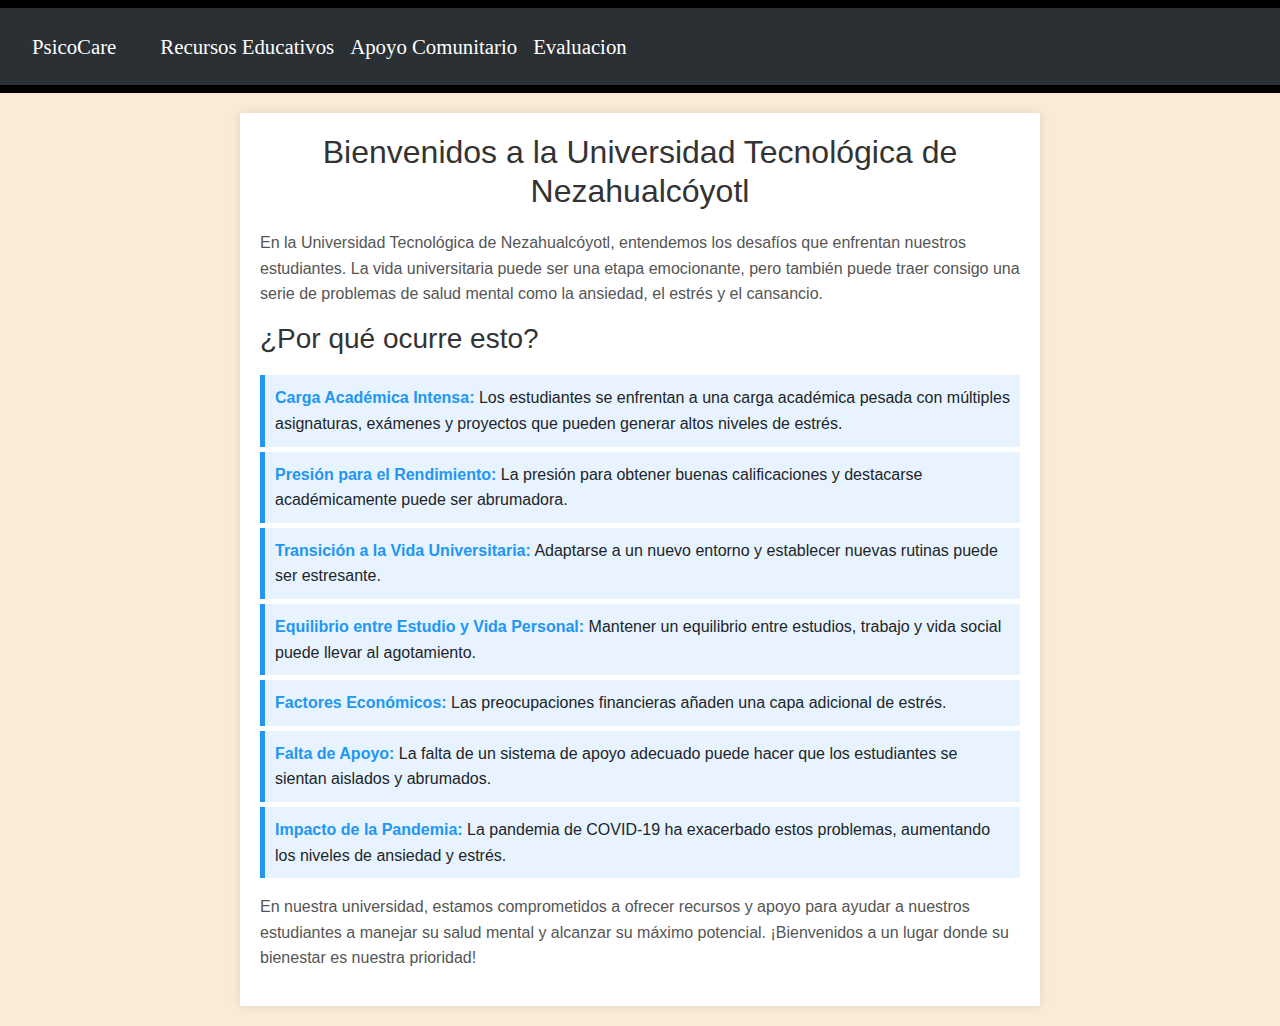
==== index.html @ 3717c8da "Add files via upload" ====
<!DOCTYPE html>
<html lang="en">
<head>
    <meta charset="UTF-8">
    <meta name="viewport" content="width=device-width, initial-scale=1.0">
    <title>PsicoCare</title>
    <link rel="stylesheet" href="css/bootstrap.min.css">
    <link rel="stylesheet" href="css/estilos.css">
</head>
<body>
    <div>
        <div class="navbar">
            <nav class="navbar navbar-expand-lg bg-body-tertiary" data-bs-theme="dark">
                <div class="container-fluid">
                  <a class="navbar-brand" href="index.html">PsicoCare</a>
                  <button class="navbar-toggler" type="button" data-bs-toggle="collapse" data-bs-target="#navbarNavAltMarkup" aria-controls="navbarNavAltMarkup" aria-expanded="false" aria-label="Toggle navigation">
                    <span class="navbar-toggler-icon"></span>
                  </button>
                  <div class="collapse navbar-collapse" id="navbarNavAltMarkup">
                    <div class="navbar-nav">
                      <a class="nav-link" href="recursos.html">Recursos Educativos</a>
                      <a class="nav-link" href="apoyo.html">Apoyo Comunitario</a>
                      <a class="nav-link" href="evaluacion.html">Evaluacion</a>
                    </div>
                  </div>
                </div>
              </nav>
        </div>
    </div>
    <div>
        <div class="container">
            <h2>Bienvenidos a la Universidad Tecnológica de Nezahualcóyotl</h2>
            <p>En la Universidad Tecnológica de Nezahualcóyotl, entendemos los desafíos que enfrentan nuestros estudiantes. La vida universitaria puede ser una etapa emocionante, pero también puede traer consigo una serie de problemas de salud mental como la ansiedad, el estrés y el cansancio.</p>
            <h3>¿Por qué ocurre esto?</h3>
            <ul>
                <li><strong>Carga Académica Intensa:</strong> Los estudiantes se enfrentan a una carga académica pesada con múltiples asignaturas, exámenes y proyectos que pueden generar altos niveles de estrés.</li>
                <li><strong>Presión para el Rendimiento:</strong> La presión para obtener buenas calificaciones y destacarse académicamente puede ser abrumadora.</li>
                <li><strong>Transición a la Vida Universitaria:</strong> Adaptarse a un nuevo entorno y establecer nuevas rutinas puede ser estresante.</li>
                <li><strong>Equilibrio entre Estudio y Vida Personal:</strong> Mantener un equilibrio entre estudios, trabajo y vida social puede llevar al agotamiento.</li>
                <li><strong>Factores Económicos:</strong> Las preocupaciones financieras añaden una capa adicional de estrés.</li>
                <li><strong>Falta de Apoyo:</strong> La falta de un sistema de apoyo adecuado puede hacer que los estudiantes se sientan aislados y abrumados.</li>
                <li><strong>Impacto de la Pandemia:</strong> La pandemia de COVID-19 ha exacerbado estos problemas, aumentando los niveles de ansiedad y estrés.</li>
            </ul>
            <p>En nuestra universidad, estamos comprometidos a ofrecer recursos y apoyo para ayudar a nuestros estudiantes a manejar su salud mental y alcanzar su máximo potencial. ¡Bienvenidos a un lugar donde su bienestar es nuestra prioridad!</p>
        </div>
    </div>

</body>
</html>
---- css/estilos.css ----
body {
    font-family: Arial, sans-serif;
    line-height: 1.6;
    margin: 0;
    padding: 0;
    background-color: antiquewhite;
}

.navbar{
    justify-content: left;
    display: flex;
    width: 100%;
    background-color: #000000;
    overflow: hidden;
}
.navbar a {
    float: left;
    display: block;
    color: rgb(255, 255, 255);
    text-align: center;
    padding: 14px 20px;
    text-decoration: none;
    font-family: 'Times New Roman', Times, serif;
    font-size: 1.3em;
}
.navbar a:hover {
    background-color: rgb(41, 140, 160);
    color: black;
}

.container {
    max-width: 800px;
    margin: 20px auto;
    padding: 20px;
    background-color: #fff;
    box-shadow: 0 0 10px rgba(0, 0, 0, 0.1);
}

h2 {
    color: #333;
    text-align: center;
    margin-bottom: 20px;
}

p {
    color: #555;
    margin-bottom: 15px;
}

ul {
    list-style-type: none;
    padding: 0;
}

ul li {
    background: #e7f3fe;
    margin: 5px 0;
    padding: 10px;
    border-left: 5px solid #2196F3;
}

h3 {
    color: #333;
    margin-bottom: 20px;
}

ul li strong {
    color: #2196F3;
}
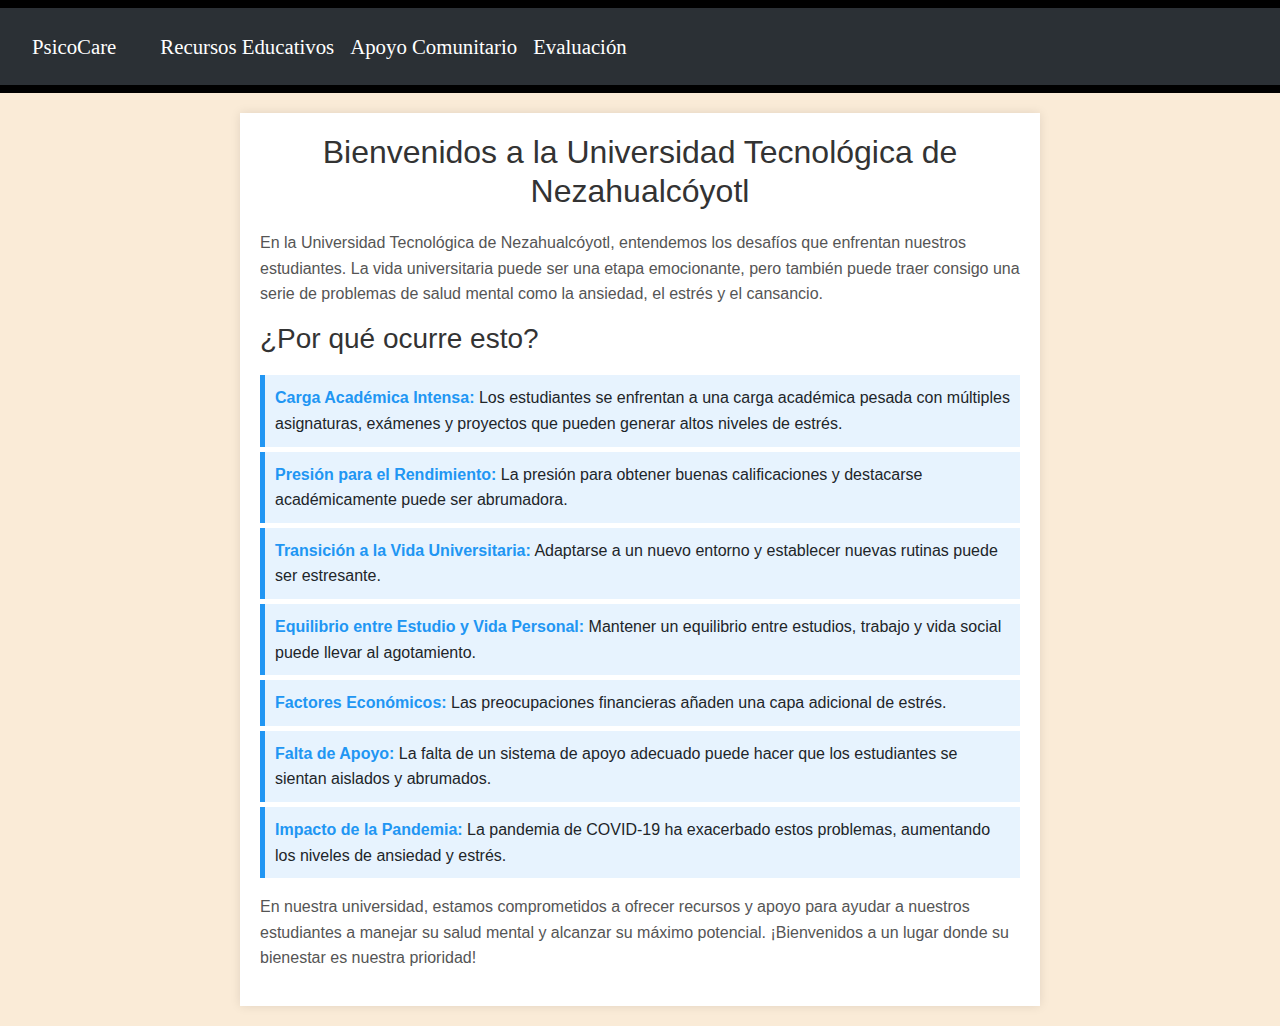
==== commit 2607773b: "Add files via upload" ====
--- a/index.html
+++ b/index.html
@@ -8,26 +8,24 @@
     <link rel="stylesheet" href="css/estilos.css">
 </head>
 <body>
-    <div>
-        <div class="navbar">
-            <nav class="navbar navbar-expand-lg bg-body-tertiary" data-bs-theme="dark">
-                <div class="container-fluid">
-                  <a class="navbar-brand" href="index.html">PsicoCare</a>
-                  <button class="navbar-toggler" type="button" data-bs-toggle="collapse" data-bs-target="#navbarNavAltMarkup" aria-controls="navbarNavAltMarkup" aria-expanded="false" aria-label="Toggle navigation">
-                    <span class="navbar-toggler-icon"></span>
-                  </button>
-                  <div class="collapse navbar-collapse" id="navbarNavAltMarkup">
-                    <div class="navbar-nav">
-                      <a class="nav-link" href="recursos.html">Recursos Educativos</a>
-                      <a class="nav-link" href="apoyo.html">Apoyo Comunitario</a>
-                      <a class="nav-link" href="evaluacion.html">Evaluacion</a>
-                    </div>
-                  </div>
+  <div>
+   <div class="navbar">
+    <nav class="navbar navbar-expand-lg bg-body-tertiary" data-bs-theme="dark">
+        <div class="container-fluid">
+            <a class="navbar-brand" href="index.html">PsicoCare</a>
+            <button class="navbar-toggler" type="button" data-bs-toggle="collapse" data-bs-target="#navbarNavAltMarkup" aria-controls="navbarNavAltMarkup" aria-expanded="false" aria-label="Toggle navigation">
+                <span class="navbar-toggler-icon"></span>
+            </button>
+            <div class="collapse navbar-collapse" id="navbarNavAltMarkup">
+                <div class="navbar-nav">
+                    <a class="nav-link" href="recursos.html">Recursos Educativos</a>
+                    <a class="nav-link" href="apoyo.html">Apoyo Comunitario</a>
+                    <a class="nav-link" href="evaluacion.html">Evaluación</a>
                 </div>
-              </nav>
+            </div>
         </div>
-    </div>
-    <div>
+    </nav>
+</div>
         <div class="container">
             <h2>Bienvenidos a la Universidad Tecnológica de Nezahualcóyotl</h2>
             <p>En la Universidad Tecnológica de Nezahualcóyotl, entendemos los desafíos que enfrentan nuestros estudiantes. La vida universitaria puede ser una etapa emocionante, pero también puede traer consigo una serie de problemas de salud mental como la ansiedad, el estrés y el cansancio.</p>
@@ -45,5 +43,6 @@
         </div>
     </div>
 
+    <script src="https://cdn.jsdelivr.net/npm/bootstrap@5.3.0/dist/js/bootstrap.bundle.min.js"></script>
 </body>
 </html>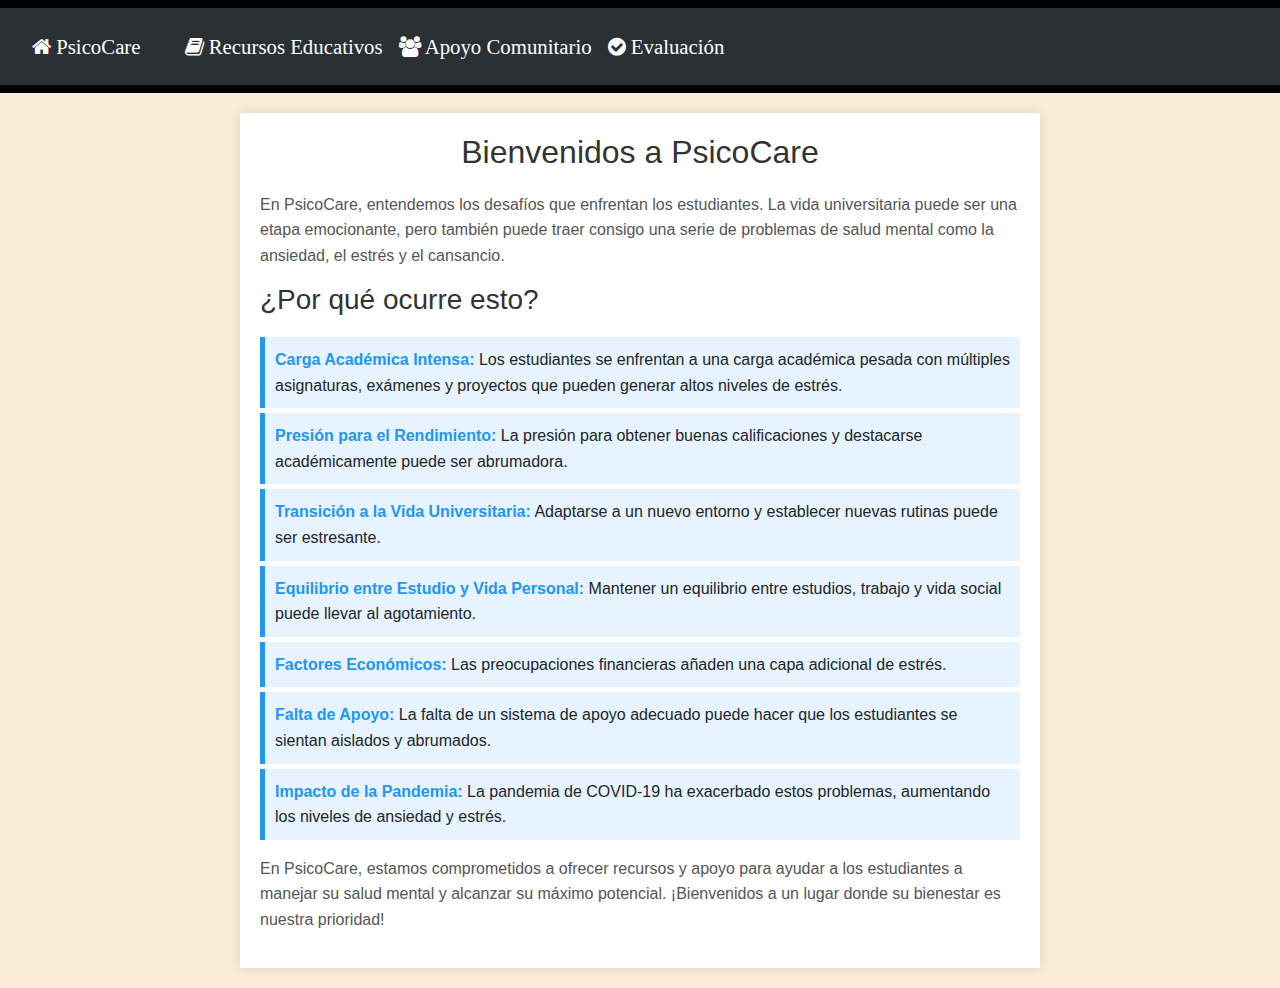
==== commit 7c75294c: "Add files via upload" ====
--- a/index.html
+++ b/index.html
@@ -6,29 +6,30 @@
     <title>PsicoCare</title>
     <link rel="stylesheet" href="css/bootstrap.min.css">
     <link rel="stylesheet" href="css/estilos.css">
+    <link rel="stylesheet" href="https://cdnjs.cloudflare.com/ajax/libs/font-awesome/4.7.0/css/font-awesome.min.css">
 </head>
 <body>
   <div>
-   <div class="navbar">
-    <nav class="navbar navbar-expand-lg bg-body-tertiary" data-bs-theme="dark">
-        <div class="container-fluid">
-            <a class="navbar-brand" href="index.html">PsicoCare</a>
-            <button class="navbar-toggler" type="button" data-bs-toggle="collapse" data-bs-target="#navbarNavAltMarkup" aria-controls="navbarNavAltMarkup" aria-expanded="false" aria-label="Toggle navigation">
-                <span class="navbar-toggler-icon"></span>
-            </button>
-            <div class="collapse navbar-collapse" id="navbarNavAltMarkup">
-                <div class="navbar-nav">
-                    <a class="nav-link" href="recursos.html">Recursos Educativos</a>
-                    <a class="nav-link" href="apoyo.html">Apoyo Comunitario</a>
-                    <a class="nav-link" href="evaluacion.html">Evaluación</a>
+    <div class="navbar">
+        <nav class="navbar navbar-expand-lg bg-body-tertiary" data-bs-theme="dark">
+            <div class="container-fluid">
+                <a class="navbar-brand" href="index.html"><i class="fa fa-home"></i> PsicoCare</a>
+                <button class="navbar-toggler" type="button" data-bs-toggle="collapse" data-bs-target="#navbarNavAltMarkup" aria-controls="navbarNavAltMarkup" aria-expanded="false" aria-label="Toggle navigation">
+                    <span class="navbar-toggler-icon"></span>
+                </button>
+                <div class="collapse navbar-collapse" id="navbarNavAltMarkup">
+                    <div class="navbar-nav">
+                        <a class="nav-link" href="recursos.html"><i class="fa fa-book"></i> Recursos Educativos</a>
+                        <a class="nav-link" href="apoyo.html"><i class="fa fa-users"></i> Apoyo Comunitario</a>
+                        <a class="nav-link" href="evaluacion.html"><i class="fa fa-check-circle"></i> Evaluación</a>
+                    </div>
                 </div>
             </div>
-        </div>
-    </nav>
-</div>
+        </nav>
+    </div>
         <div class="container">
-            <h2>Bienvenidos a la Universidad Tecnológica de Nezahualcóyotl</h2>
-            <p>En la Universidad Tecnológica de Nezahualcóyotl, entendemos los desafíos que enfrentan nuestros estudiantes. La vida universitaria puede ser una etapa emocionante, pero también puede traer consigo una serie de problemas de salud mental como la ansiedad, el estrés y el cansancio.</p>
+            <h2>Bienvenidos a PsicoCare</h2>
+            <p>En PsicoCare, entendemos los desafíos que enfrentan los estudiantes. La vida universitaria puede ser una etapa emocionante, pero también puede traer consigo una serie de problemas de salud mental como la ansiedad, el estrés y el cansancio.</p>
             <h3>¿Por qué ocurre esto?</h3>
             <ul>
                 <li><strong>Carga Académica Intensa:</strong> Los estudiantes se enfrentan a una carga académica pesada con múltiples asignaturas, exámenes y proyectos que pueden generar altos niveles de estrés.</li>
@@ -39,7 +40,7 @@
                 <li><strong>Falta de Apoyo:</strong> La falta de un sistema de apoyo adecuado puede hacer que los estudiantes se sientan aislados y abrumados.</li>
                 <li><strong>Impacto de la Pandemia:</strong> La pandemia de COVID-19 ha exacerbado estos problemas, aumentando los niveles de ansiedad y estrés.</li>
             </ul>
-            <p>En nuestra universidad, estamos comprometidos a ofrecer recursos y apoyo para ayudar a nuestros estudiantes a manejar su salud mental y alcanzar su máximo potencial. ¡Bienvenidos a un lugar donde su bienestar es nuestra prioridad!</p>
+            <p>En PsicoCare, estamos comprometidos a ofrecer recursos y apoyo para ayudar a los estudiantes a manejar su salud mental y alcanzar su máximo potencial. ¡Bienvenidos a un lugar donde su bienestar es nuestra prioridad!</p>
         </div>
     </div>
 
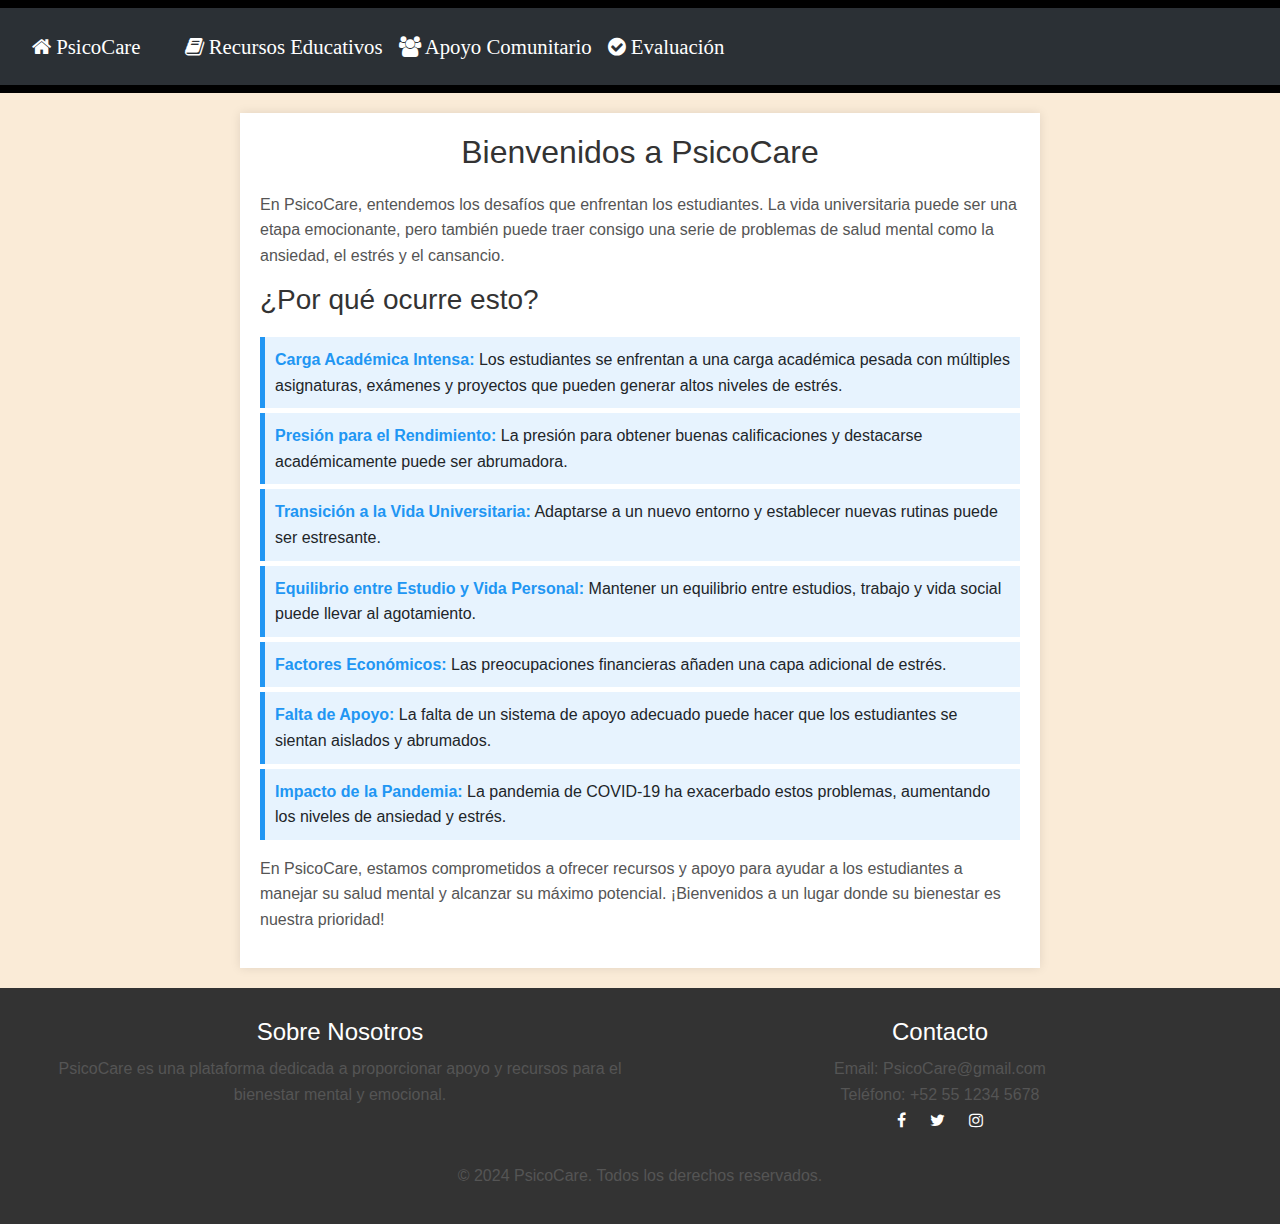
==== commit 4867ff73: "Add files via upload" ====
--- a/index.html
+++ b/index.html
@@ -43,6 +43,28 @@
             <p>En PsicoCare, estamos comprometidos a ofrecer recursos y apoyo para ayudar a los estudiantes a manejar su salud mental y alcanzar su máximo potencial. ¡Bienvenidos a un lugar donde su bienestar es nuestra prioridad!</p>
         </div>
     </div>
+    <footer>
+        <div class="footer-container">
+            <div class="footer-section">
+                <h4>Sobre Nosotros</h4>
+                <p>PsicoCare es una plataforma dedicada a proporcionar apoyo y recursos para el bienestar mental y emocional.</p>
+            </div>
+          
+            <div class="footer-section">
+                <h4>Contacto</h4>
+                <p>Email: PsicoCare@gmail.com</p>
+                <p>Teléfono: +52 55 1234 5678</p>
+                <div class="social-icons">
+                    <a href="#"><i class="fa fa-facebook"></i></a>
+                    <a href="#"><i class="fa fa-twitter"></i></a>
+                    <a href="#"><i class="fa fa-instagram"></i></a>
+                </div>
+            </div>
+        </div>
+        <div class="footer-bottom">
+            <p>&copy; 2024 PsicoCare. Todos los derechos reservados.</p>
+        </div>
+    </footer>
 
     <script src="https://cdn.jsdelivr.net/npm/bootstrap@5.3.0/dist/js/bootstrap.bundle.min.js"></script>
 </body>
--- a/css/estilos.css
+++ b/css/estilos.css
@@ -66,4 +66,50 @@
 
 ul li strong {
     color: #2196F3;
+}
+footer {
+    background-color: #333;
+    color: white;
+    padding: 20px 0;
+    text-align: center;
+}
+.footer-container {
+    display: flex;
+    justify-content: space-around;
+    flex-wrap: wrap;
+    max-width: 1200px;
+    margin: 0 auto;
+}
+.footer-section {
+    flex: 1;
+    margin: 10px;
+}
+.footer-section h4 {
+    margin-bottom: 10px;
+}
+.footer-section p, .footer-section ul, .footer-section li {
+    margin: 0;
+    padding: 0;
+    list-style: none;
+}
+.footer-section ul {
+    padding-left: 0;
+}
+.footer-section a {
+    color: white;
+    text-decoration: none;
+}
+.footer-section a:hover {
+    text-decoration: underline;
+}
+.social-icons a {
+    margin: 0 10px;
+    color: white;
+    text-decoration: none;
+}
+.social-icons a:hover {
+    color: #ddd;
+}
+.footer-bottom {
+    margin-top: 20px;
 }